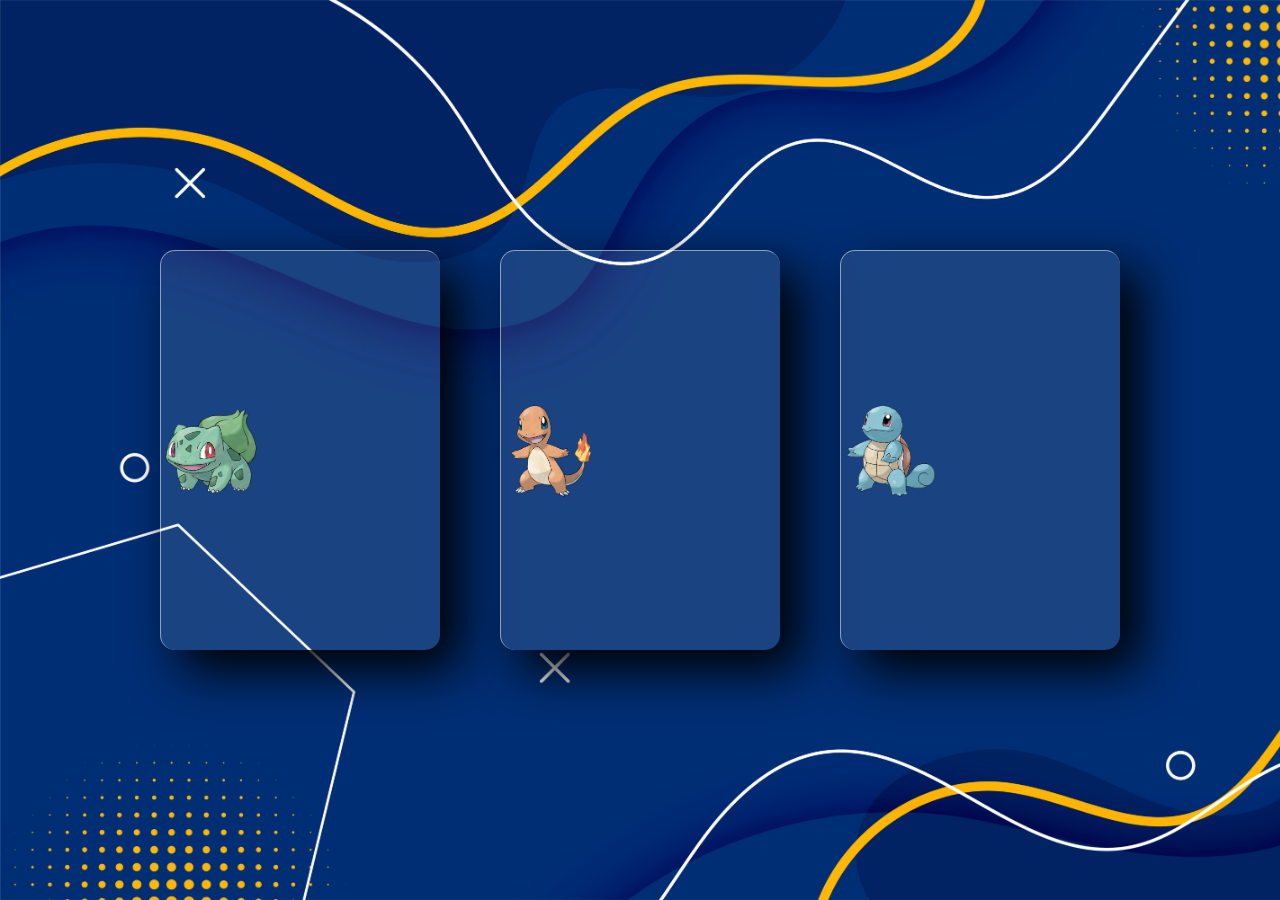
==== content/autores.html @ fc51397f "Commit Inicial" ====
<!DOCTYPE html>
<html lang="en">
<head>
    <meta charset="UTF-8">
    <meta http-equiv="X-UA-Compatible" content="IE=edge">
    <meta name="viewport" content="width=device-width, initial-scale=1.0">
    <link rel="stylesheet" href="/css/autores.css">
    <title>Autores</title>
</head>
<body>
    <div class="container">
        <div class="card"><img src="../image/bubasour.png" width="100px">
            <div class="content">
                <h2>Will Rei delas </h2>
                <h3>Will</h3>
                <p>Desenvolvedor javascript</p>
                <a href="https://www.instagram.com/willsilver.ws/">Mais informação</a>
            </div>
        </div>

        <div class="card"><img src="../image/charmander.png" width="100px">

            <div class="content">
                <h2>Lucas Francisco</h2>
                <h3>Lucas Francisco</h3>
                <p>Full-stack Esqueceee </p>
                <a href="/Main.html">Voltar</a>
            </div>
        </div>

        <div class="card"><img src="../image/squitle.png" width="100px">
            <div class="content">
                <h2>João</h2>
                <h3>João Victor Ventura</h3>
                <p></p>
                <a href="https://www.instagram.com/j_victorxz/">Mais informação</a>
            </div>
        </div>


    </div>
</body>

<script type="text/javascript" src="/js/vanilla-tilt.js"></script>
<script>
    VanillaTilt.init(document.querySelectorAll(".card"));
</script>
</html>
---- css/autores.css ----
*{margin: 0; padding: 0; box-sizing: border-box; font-family:'Segoe UI', Tahoma, Geneva, Verdana, sans-serif ;}



body{
    display: flex;
    justify-content: center;
    align-items: center;
    min-height: 100vh;
    background-image: url(../image/imagem\ de\ fundo.jpg);
    background-repeat: no-repeat;
    background-size: cover;
}

.container{
    position: relative;
    display: flex;
    justify-content: center;
    align-items: center;
    max-width: 1200px;
    flex-wrap: wrap;
    z-index: 1;
}

.container .card{
    position: relative;
    width: 280px;
    height: 400px;
    margin: 30px;
    box-shadow: 20px 20px 50px rgba(0, 0, 0, 5.5);
    border-radius: 15px;
    background:rgba(255, 255, 255, 0.1);
    overflow: hidden;
    display: flex;
    justify-content: center;
    align-items: center;
    border-top:1px solid rgb(255, 255, 255, 0.5);
    border-left:1px solid rgb(255, 255, 255, 0.5);
    
}


.container .card .content{
    padding: 20px;
    text-align: center;
    transform: translatey(100px);
    opacity: 0;
    transition: 0.5s;
}

.container .card:hover .content{
    transform: translateY(0px);
    opacity: 1;
}

.container .card .content h2{
    position: absolute;
    top: -80px;
    right: 30px;
    font-size: 8em;
    color: rgb(255, 255, 255, 0.005);
    pointer-events: none;
}

.container .card .content h3{
    font-size: 1.8em;
    color: #fff;
    z-index: 1;
}

.container .card .content p{
    font-size: 1e;
    color: #fff;
    font-weight: 300;
}

.container .card .content a{
    position: relative;
    display: inline-block;
    padding: 8px 20px;
    margin-top: 15px;
    background-color: #fff;
    color: #000;
    text-decoration: none;
    border-radius: 15px;
    font-weight: 500;
    box-shadow: 0 5px 15px rgba(0, 0, 0, 0.2);
}
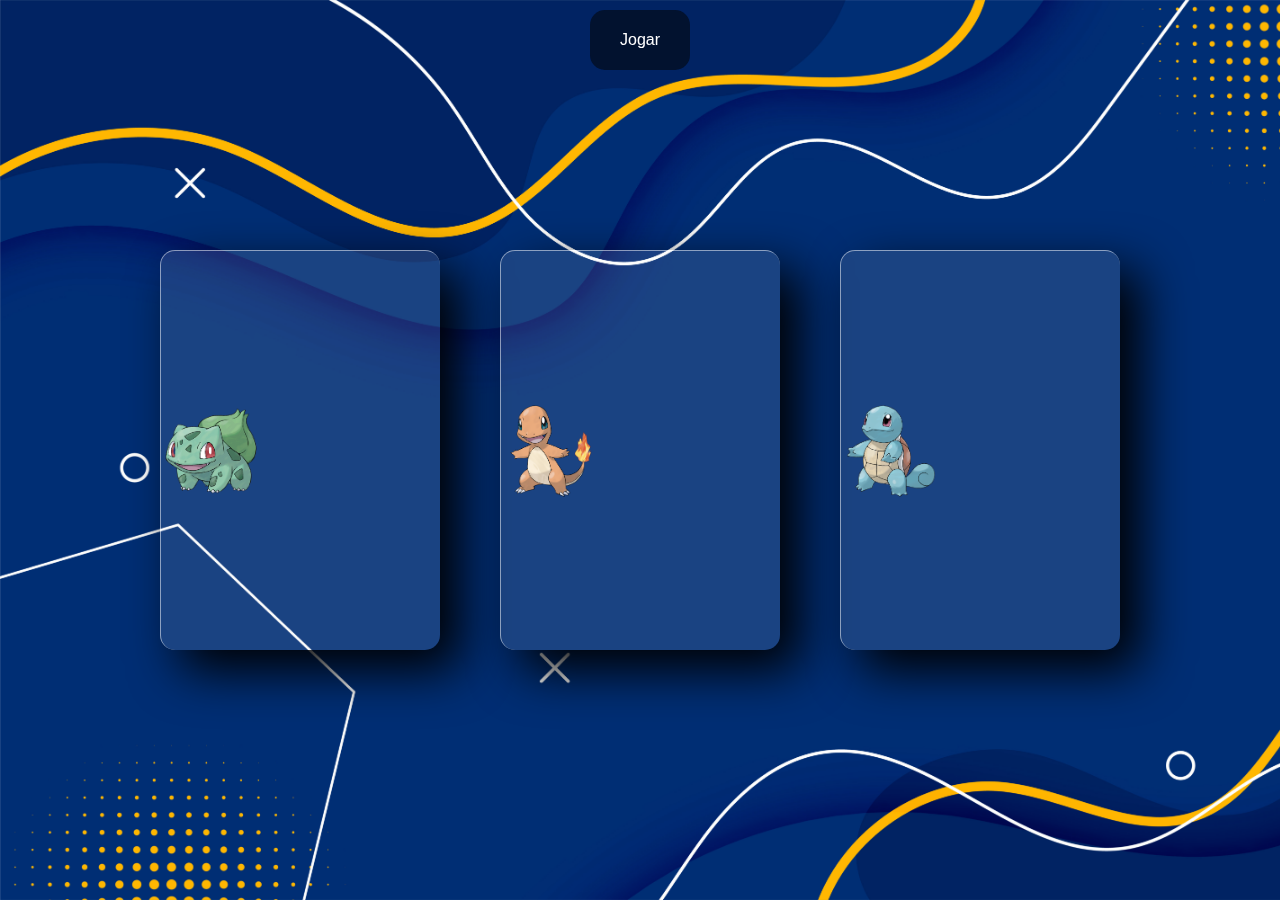
==== commit f186c07b: "Deus ajude q funcioneeee na ultima hora" ====
--- a/content/autores.html
+++ b/content/autores.html
@@ -1,48 +1,58 @@
 <!DOCTYPE html>
 <html lang="en">
+
 <head>
     <meta charset="UTF-8">
     <meta http-equiv="X-UA-Compatible" content="IE=edge">
     <meta name="viewport" content="width=device-width, initial-scale=1.0">
-    <link rel="stylesheet" href="/css/autores.css">
+    <link rel="stylesheet" href="./autores.css">
     <title>Autores</title>
 </head>
+
 <body>
-    <div class="container">
-        <div class="card"><img src="../image/bubasour.png" width="100px">
-            <div class="content">
-                <h2>Will Rei delas </h2>
-                <h3>Will</h3>
-                <p>Desenvolvedor javascript</p>
-                <a href="https://www.instagram.com/willsilver.ws/">Mais informação</a>
+
+    <div class="nav">
+       <a href="/contentC.html">   <div class="jg">Jogar</div>    </a>  
+    </div>
+    <div class="master">
+        <div class="container">
+            <div class="card"><img src="./image/bubasour.png" width="100px">
+                <div class="content">
+                    <h2>Will Rei delas </h2>
+                    <h3>Will</h3>
+                    <p>Desenvolvedor javascript</p>
+                    <a href="https://www.instagram.com/willsilver.ws/">Instagram</a>
+                </div>
             </div>
-        </div>
 
-        <div class="card"><img src="../image/charmander.png" width="100px">
+            <div class="card"><img src="./image/charmander.png" width="100px">
 
-            <div class="content">
-                <h2>Lucas Francisco</h2>
-                <h3>Lucas Francisco</h3>
-                <p>Full-stack Esqueceee </p>
-                <a href="/Main.html">Voltar</a>
+                <div class="content">
+                    <h2>Lucas Francisco</h2>
+                    <h3>Lucas Francisco</h3>
+                    <p>Full-stack Esqueceee </p>
+                    <a href="https://www.instagram.com/lucassix18/">Instagram</a>
+                </div>
             </div>
-        </div>
 
-        <div class="card"><img src="../image/squitle.png" width="100px">
-            <div class="content">
-                <h2>João</h2>
-                <h3>João Victor Ventura</h3>
-                <p></p>
-                <a href="https://www.instagram.com/j_victorxz/">Mais informação</a>
+            <div class="card"><img src="./image/squitle.png" width="100px">
+                <div class="content">
+                    <h2>João</h2>
+                    <h3>João Victor Ventura</h3>
+                    <p></p>
+                    <a href="https://www.instagram.com/j_victorxz/">Instagram</a>
+                </div>
             </div>
-        </div>
 
 
+        </div>
     </div>
+
 </body>
 
 <script type="text/javascript" src="/js/vanilla-tilt.js"></script>
 <script>
     VanillaTilt.init(document.querySelectorAll(".card"));
 </script>
+
 </html>--- a/content/autores.css
+++ b/content/autores.css
@@ -0,0 +1,120 @@
+*{margin: 0; padding: 0; box-sizing: border-box; font-family:'Segoe UI', Tahoma, Geneva, Verdana, sans-serif ;}
+
+body{margin: 0px;}
+
+.master{
+    display: flex;
+    justify-content: center;
+    align-items: center;
+    min-height: 100vh;
+    background-image: url(./image/imagem\ de\ fundo.jpg);
+    background-repeat: no-repeat;
+    background-size: cover;
+}
+
+.container{
+    position: relative;
+    display: flex;
+    justify-content: center;
+    align-items: center;
+    max-width: 1200px;
+    flex-wrap: wrap;
+    z-index: 1;
+}
+
+.container .card{
+    position: relative;
+    width: 280px;
+    height: 400px;
+    margin: 30px;
+    box-shadow: 20px 20px 50px rgba(0, 0, 0, 5.5);
+    border-radius: 15px;
+    background:rgba(255, 255, 255, 0.1);
+    overflow: hidden;
+    display: flex;
+    justify-content: center;
+    align-items: center;
+    border-top:1px solid rgb(255, 255, 255, 0.5);
+    border-left:1px solid rgb(255, 255, 255, 0.5);
+    
+}
+
+
+.container .card .content{
+    padding: 20px;
+    text-align: center;
+    transform: translatey(100px);
+    opacity: 0;
+    transition: 0.5s;
+}
+
+.container .card:hover .content{
+    transform: translateY(0px);
+    opacity: 1;
+}
+
+.container .card .content h2{
+    position: absolute;
+    top: -80px;
+    right: 30px;
+    font-size: 8em;
+    color: rgb(255, 255, 255, 0.005);
+    pointer-events: none;
+}
+
+.container .card .content h3{
+    font-size: 1.8em;
+    color: #fff;
+    z-index: 1;
+}
+
+.container .card .content p{
+    font-size: 1e;
+    color: #fff;
+    font-weight: 300;
+}
+
+.container .card .content a{
+    position: relative;
+    display: inline-block;
+    padding: 8px 20px;
+    margin-top: 15px;
+    background-color: #fff;
+    color: #000;
+    text-decoration: none;
+    border-radius: 15px;
+    font-weight: 500;
+    box-shadow: 0 5px 15px rgba(0, 0, 0, 0.2);
+}
+
+.nav{
+    position: fixed;
+    display: flex;
+    justify-content: center;
+    align-items: center;
+    width: 100%;
+}
+
+.jg{
+    background-color: rgba(3, 3, 3, 0.54);
+
+    border-radius: 15px;
+    justify-content: center;
+    align-items: center;
+
+    margin: 10px;
+    
+    display: flex;
+    width: 100px;
+    height: 60px;
+    color: #fff;
+}
+
+.jg:hover{
+    background-color: rgba(240, 248, 255, 0.154);
+}
+
+.nav a{
+    text-decoration: none;
+
+}